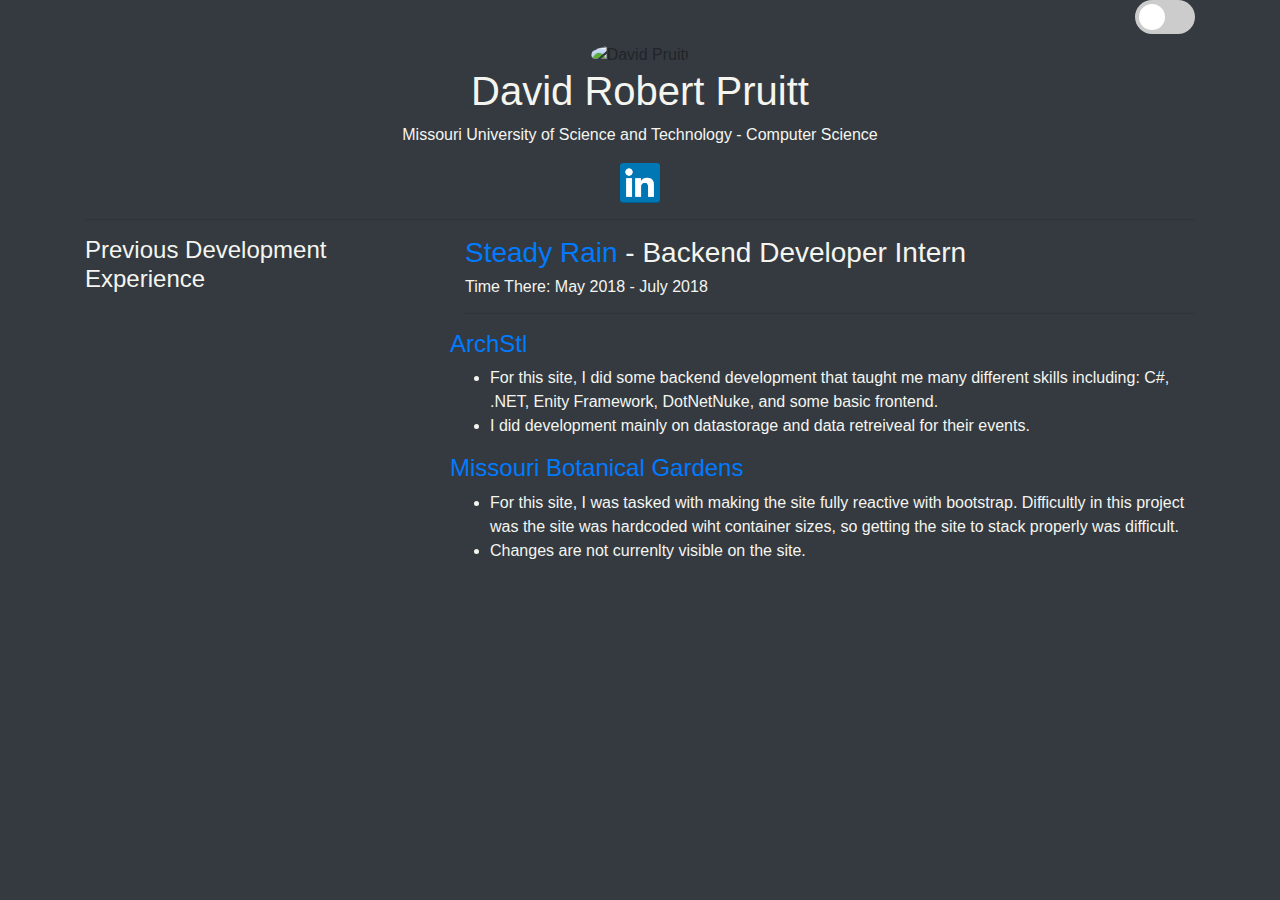
==== index.html @ e1206e6c "Initial Commit" ====
<!DOCTYPE html>
<html>
    <head>
        <title>David Pruitt - Computer Science</title>
        <link rel="stylesheet" href="https://maxcdn.bootstrapcdn.com/bootstrap/4.1.3/css/bootstrap.min.css">
        <link href="https://gitcdn.github.io/bootstrap-toggle/2.2.2/css/bootstrap-toggle.min.css" rel="stylesheet">
        <link rel="stylesheet" type="text/css" href="Pruitt.css">
    </head>
    <body class="bg-dark"> <!--Add ability to have this themed as a dark and light theme. Toggle in top right corner-->
        <div class="container">
            <div class="row">
                <div class="col">
                    <div class="float-right">
                        <label class="switch" id="ThemeSwitch">
                            <input type="checkbox" id="themeSelector">
                            <span class="slider round"></span>
                        </label>
                    </div>
                </div>
            </div>
            <div class="row">
                <div class="col">
                    <div class="mx-*-auto text-center">
                        <img class="rounded-circle img-fluid" src="David_Pruitt.jpg" alt="David Pruitt" style="width: 200px">
                    </div>
                </div>
            </div>
            <div class="row">
                <div class="col">
                    <div class="mx-auto text-white text-center">
                            <h1 class="Color-Text">David Robert Pruitt</h1> 
                    </div>
                </div>
            </div>
            <div class="row">
                <div class="col-12">
                    <div class="mx-auto text-center">
                        <p class="Color-Text">Missouri University of Science and Technology - Computer Science</p>
                    </div>
                </div>
            </div>
            <div class="row">
                <div class="col-12">
                    <div class="mx-auto text-center">
                        <a href="https://www.linkedin.com/in/david-r-pruitt/"><img src="ln.png" style="width: 40px"></a>
                    </div>
                </div>
            </div>

            <hr class="divider">

            <div class="row">
                <div class="col-lg-4 col-xs-12">
                    <h4 class="Color-Text">Previous Development Experience</h4>
                </div>
                <div class="col-lg-8 col-xs-12">
                    <div class="row">
                        <div class="col-12">
                            <h3 class="Color-Text"><a href="https://www.steadyrain.com">Steady Rain</a> - Backend Developer Intern</h3>
                            <h6 class="Color-Text">Time There: May 2018 - July 2018</h6>
                            <hr class="divider">
                        </div>
                        <div class="row">
                            <div class="col-12">
                                <h4 class="Color-Text"><a href="https://www.archstl.org">ArchStl</a></h4>
                                <ul>
                                    <li class="Color-Text">For this site, I did some backend development that taught me many different skills including: C#, .NET, Enity Framework, DotNetNuke, and some basic frontend.</li>
                                    <li class="Color-Text">I did development mainly on datastorage and data retreiveal for their events.</li>
                                </ul>
                            </div>
                            <div class="col-12">
                                <h4 class="Color-Text"><a href="https://www.missouribotanicalgarden.org">Missouri Botanical Gardens</a></h4>
                                <ul>
                                    <li class="Color-Text">For this site, I was tasked with making the site fully reactive with bootstrap. Difficultly in this project was the site was hardcoded
                                        wiht container sizes, so getting the site to stack properly was difficult.
                                    </li>
                                    <li class="Color-Text">
                                        Changes are not currenlty visible on the site.
                                    </li>
                                </ul>
                            </div>
                        </div>
                    </div>
                    <!--Start New Entries Here-->
                </div>
            </div>
        </div> <!--Container End Div-->
    </body>
    <script src="https://ajax.googleapis.com/ajax/libs/jquery/3.3.1/jquery.min.js"></script>
    <script src="https://cdnjs.cloudflare.com/ajax/libs/popper.js/1.14.3/umd/popper.min.js"></script>
    <script src="https://maxcdn.bootstrapcdn.com/bootstrap/4.1.3/js/bootstrap.min.js"></script>
    <script src="https://gitcdn.github.io/bootstrap-toggle/2.2.2/js/bootstrap-toggle.min.js"></script>
    <script src="https://code.jquery.com/jquery-3.3.1.min.js"></script>
    <script src="script.js"></script>
</html>
---- Pruitt.css ----
.DavidP{
    width: 200px;
    border-radius: 50%;
    border-color: white;
    border-width: 5px;
}

.Color-Text-Dark{
    color: #f5f5f0;
}

.Color-Text-Light{
    color: #000;
}

/* The switch - the box around the slider */
.switch {
    position: relative;
    display: inline-block;
    width: 60px;
    height: 34px;
    }

    /* Hide default HTML checkbox */
    .switch input {
    opacity: 0;
    width: 0;
    height: 0;
    }

    /* The slider */
    .slider {
    position: absolute;
    cursor: pointer;
    top: 0;
    left: 0;
    right: 0;
    bottom: 0;
    background-color: #ccc;
    -webkit-transition: .4s;
    transition: .4s;
    }

    .slider:before {
    position: absolute;
    content: "";
    height: 26px;
    width: 26px;
    left: 4px;
    bottom: 4px;
    background-color: white;
    -webkit-transition: .4s;
    transition: .4s;
    }

    input:checked + .slider {
    background-color: #2196F3;
    }

    input:focus + .slider {
    box-shadow: 0 0 1px #2196F3;
    }

    input:checked + .slider:before {
    -webkit-transform: translateX(26px);
    -ms-transform: translateX(26px);
    transform: translateX(26px);
    }

    /* Rounded sliders */
    .slider.round {
    border-radius: 34px;
    }

    .slider.round:before {
    border-radius: 50%;
    }

.navbar{
    background-color: #333;
    position: fixed;
    overflow: hidden;
    bottom: 0;
    width: 100%;
}
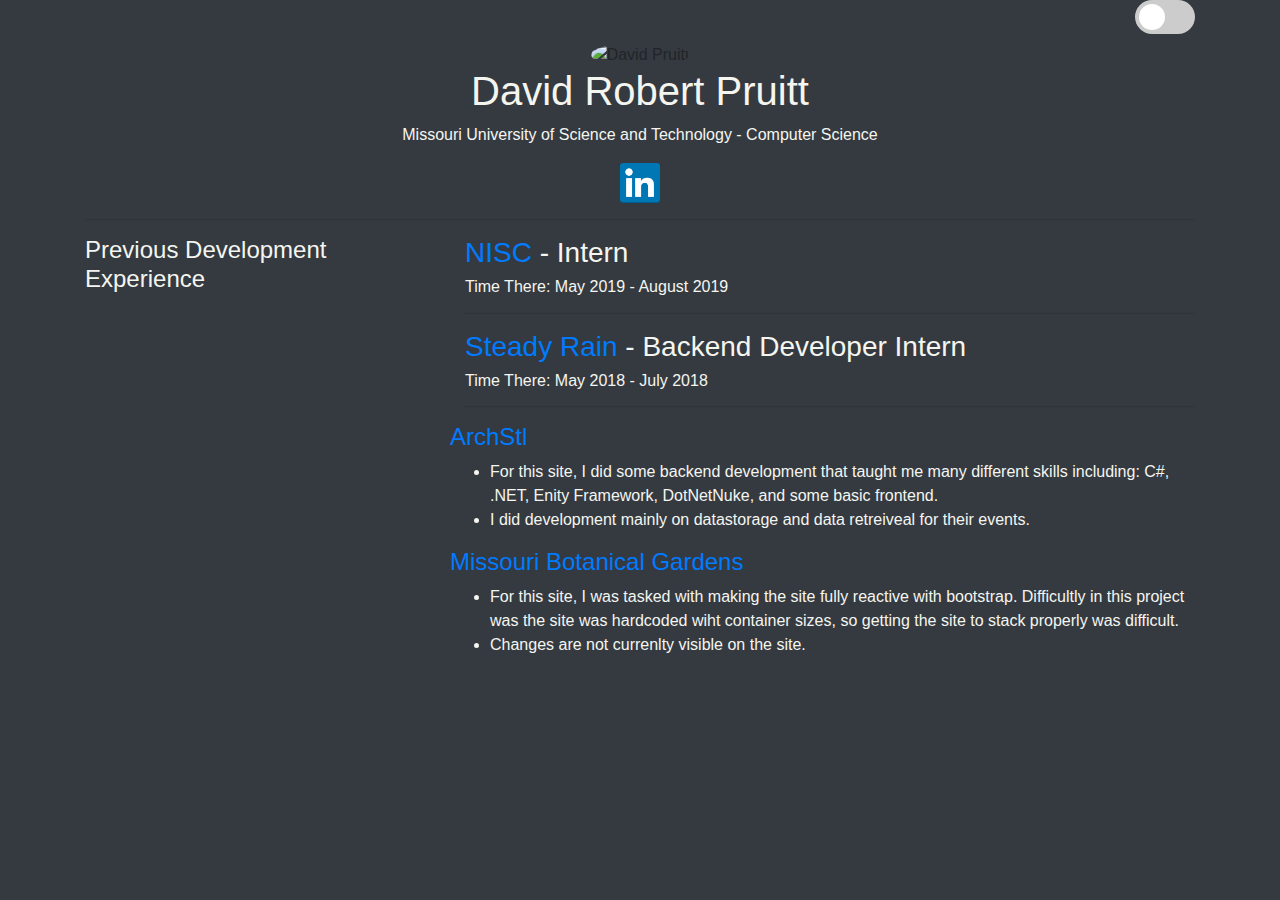
==== commit e4271c4e: "Added NISC spot" ====
--- a/index.html
+++ b/index.html
@@ -6,7 +6,7 @@
         <link href="https://gitcdn.github.io/bootstrap-toggle/2.2.2/css/bootstrap-toggle.min.css" rel="stylesheet">
         <link rel="stylesheet" type="text/css" href="Pruitt.css">
     </head>
-    <body class="bg-dark"> <!--Add ability to have this themed as a dark and light theme. Toggle in top right corner-->
+    <body class="bg-dark">
         <div class="container">
             <div class="row">
                 <div class="col">
@@ -56,6 +56,22 @@
                 <div class="col-lg-8 col-xs-12">
                     <div class="row">
                         <div class="col-12">
+                            <h3 class="Color-Text"><a href="https://www.nisc.coop/">NISC</a> - Intern</h3>
+                            <h6 class="Color-Text">Time There: May 2019 - August 2019</h6>
+                            <hr class="divider">
+                        </div>
+                        <!--<div class="row">
+                            <div class="col-12">
+                                <h4 class="Color-Text"><a href="#">Project</a></h4>
+                                <ul>
+                                    <li class="Color-Text">Fill in later</li>
+                                </ul>
+                            </div>
+                        </div>-->
+                    </div>
+                    <!--<hr class="divider">-->
+                    <div class="row">
+                        <div class="col-12">
                             <h3 class="Color-Text"><a href="https://www.steadyrain.com">Steady Rain</a> - Backend Developer Intern</h3>
                             <h6 class="Color-Text">Time There: May 2018 - July 2018</h6>
                             <hr class="divider">
@@ -71,7 +87,8 @@
                             <div class="col-12">
                                 <h4 class="Color-Text"><a href="https://www.missouribotanicalgarden.org">Missouri Botanical Gardens</a></h4>
                                 <ul>
-                                    <li class="Color-Text">For this site, I was tasked with making the site fully reactive with bootstrap. Difficultly in this project was the site was hardcoded
+                                    <li class="Color-Text">
+                                        For this site, I was tasked with making the site fully reactive with bootstrap. Difficultly in this project was the site was hardcoded
                                         wiht container sizes, so getting the site to stack properly was difficult.
                                     </li>
                                     <li class="Color-Text">
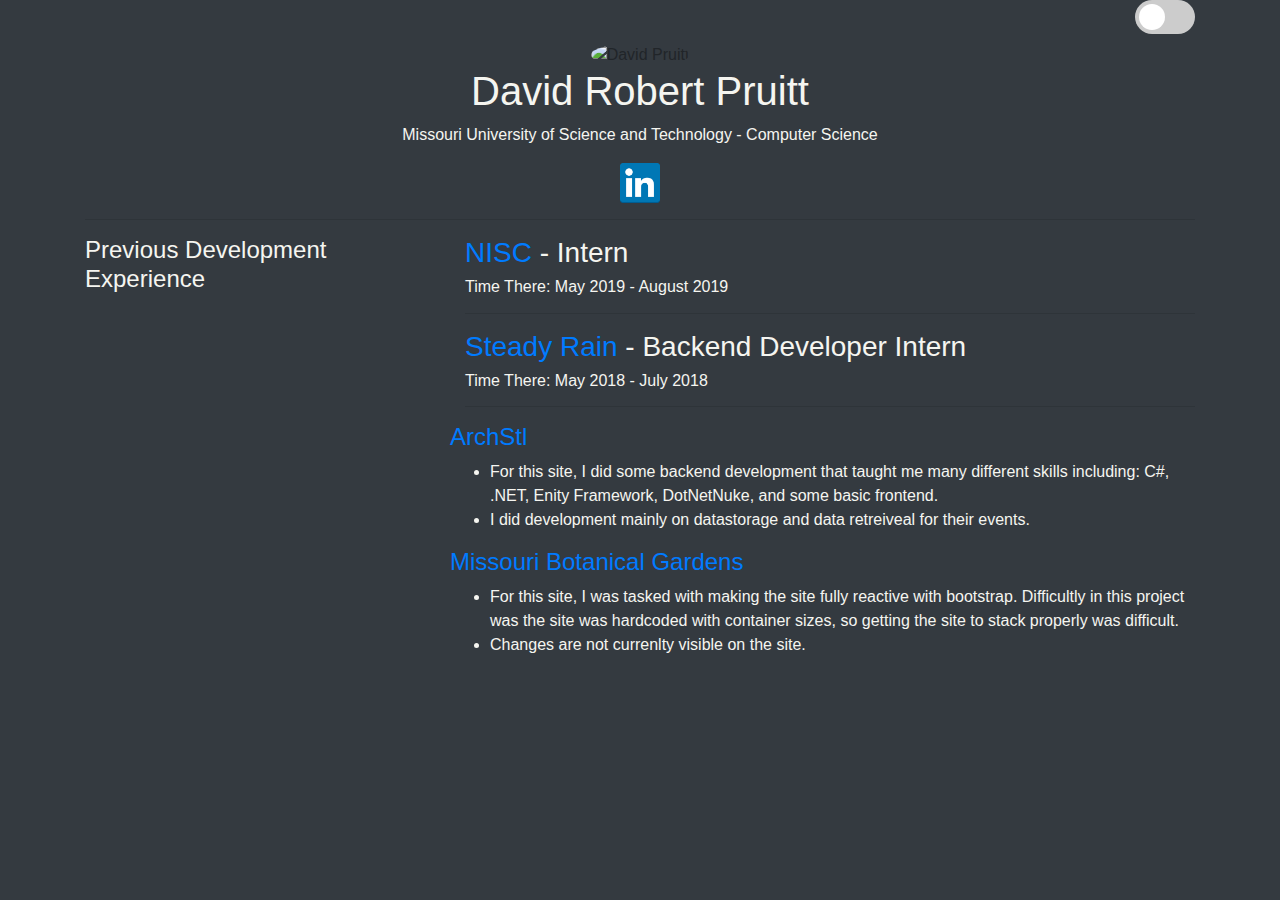
==== commit 6626b9c9: "spelling error" ====
--- a/index.html
+++ b/index.html
@@ -89,7 +89,7 @@
                                 <ul>
                                     <li class="Color-Text">
                                         For this site, I was tasked with making the site fully reactive with bootstrap. Difficultly in this project was the site was hardcoded
-                                        wiht container sizes, so getting the site to stack properly was difficult.
+                                        with container sizes, so getting the site to stack properly was difficult.
                                     </li>
                                     <li class="Color-Text">
                                         Changes are not currenlty visible on the site.
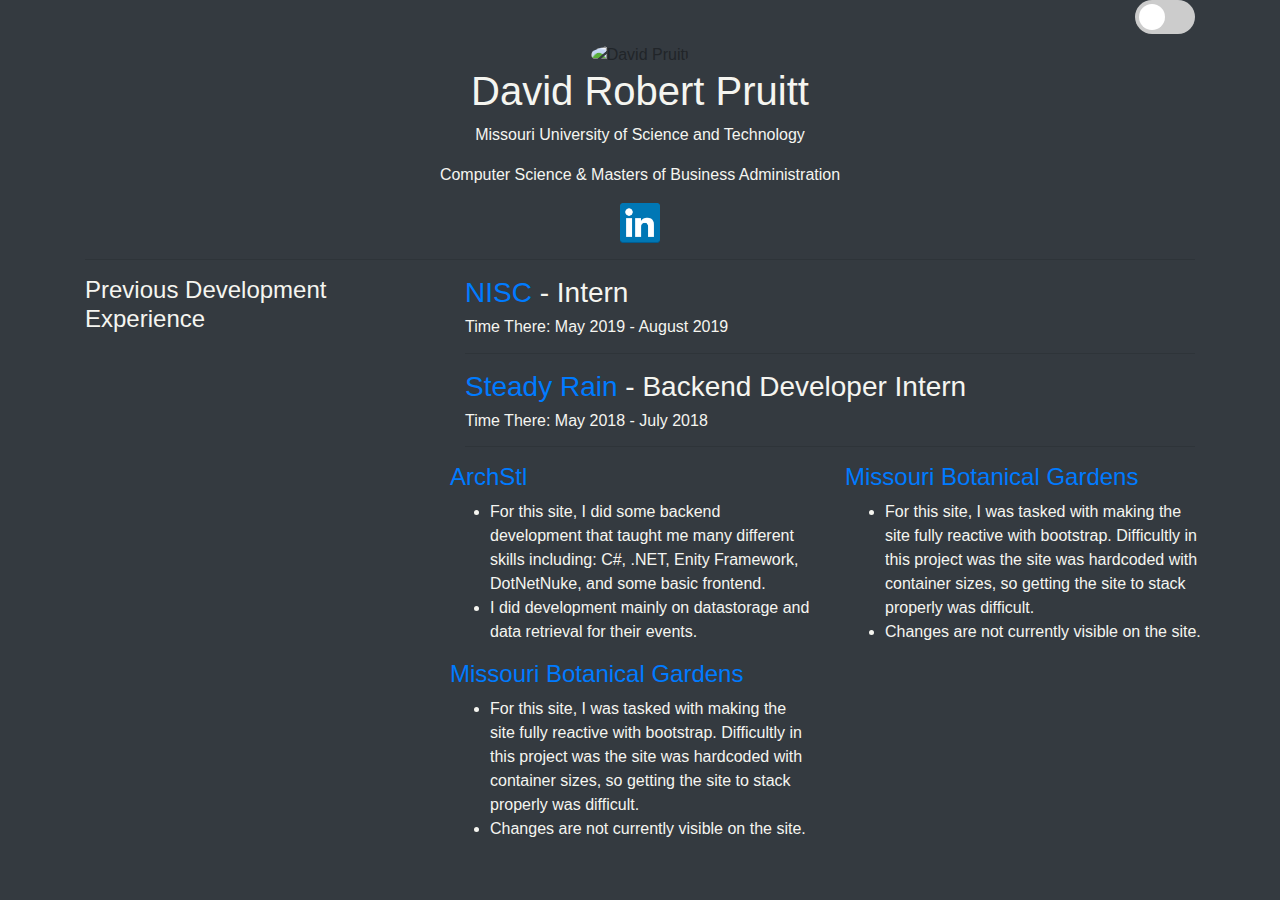
==== commit 5f1643d5: "Changes needs work on reactive for better viewing" ====
--- a/index.html
+++ b/index.html
@@ -35,7 +35,12 @@
             <div class="row">
                 <div class="col-12">
                     <div class="mx-auto text-center">
-                        <p class="Color-Text">Missouri University of Science and Technology - Computer Science</p>
+                        <p class="Color-Text">Missouri University of Science and Technology</p>
+                    </div>
+                </div>
+                <div class="col-12">
+                    <div class="mx-auto text-center">
+                        <p class="Color-Text">Computer Science & Masters of Business Administration</p>
                     </div>
                 </div>
             </div>
@@ -61,7 +66,7 @@
                             <hr class="divider">
                         </div>
                         <!--<div class="row">
-                            <div class="col-12">
+                            <div class="col-6">
                                 <h4 class="Color-Text"><a href="#">Project</a></h4>
                                 <ul>
                                     <li class="Color-Text">Fill in later</li>
@@ -77,14 +82,14 @@
                             <hr class="divider">
                         </div>
                         <div class="row">
-                            <div class="col-12">
+                            <div class="col-md-6 col-xs-12">
                                 <h4 class="Color-Text"><a href="https://www.archstl.org">ArchStl</a></h4>
                                 <ul>
                                     <li class="Color-Text">For this site, I did some backend development that taught me many different skills including: C#, .NET, Enity Framework, DotNetNuke, and some basic frontend.</li>
-                                    <li class="Color-Text">I did development mainly on datastorage and data retreiveal for their events.</li>
+                                    <li class="Color-Text">I did development mainly on datastorage and data retrieval for their events.</li>
                                 </ul>
                             </div>
-                            <div class="col-12">
+                            <div class="col-md-6 col-xs-12">
                                 <h4 class="Color-Text"><a href="https://www.missouribotanicalgarden.org">Missouri Botanical Gardens</a></h4>
                                 <ul>
                                     <li class="Color-Text">
@@ -92,10 +97,22 @@
                                         with container sizes, so getting the site to stack properly was difficult.
                                     </li>
                                     <li class="Color-Text">
-                                        Changes are not currenlty visible on the site.
+                                        Changes are not currently visible on the site.
                                     </li>
                                 </ul>
                             </div>
+                            <div class="col-md-6 col-xs-12">
+                                    <h4 class="Color-Text"><a href="https://www.missouribotanicalgarden.org">Missouri Botanical Gardens</a></h4>
+                                    <ul>
+                                        <li class="Color-Text">
+                                            For this site, I was tasked with making the site fully reactive with bootstrap. Difficultly in this project was the site was hardcoded
+                                            with container sizes, so getting the site to stack properly was difficult.
+                                        </li>
+                                        <li class="Color-Text">
+                                            Changes are not currently visible on the site.
+                                        </li>
+                                    </ul>
+                                </div>
                         </div>
                     </div>
                     <!--Start New Entries Here-->
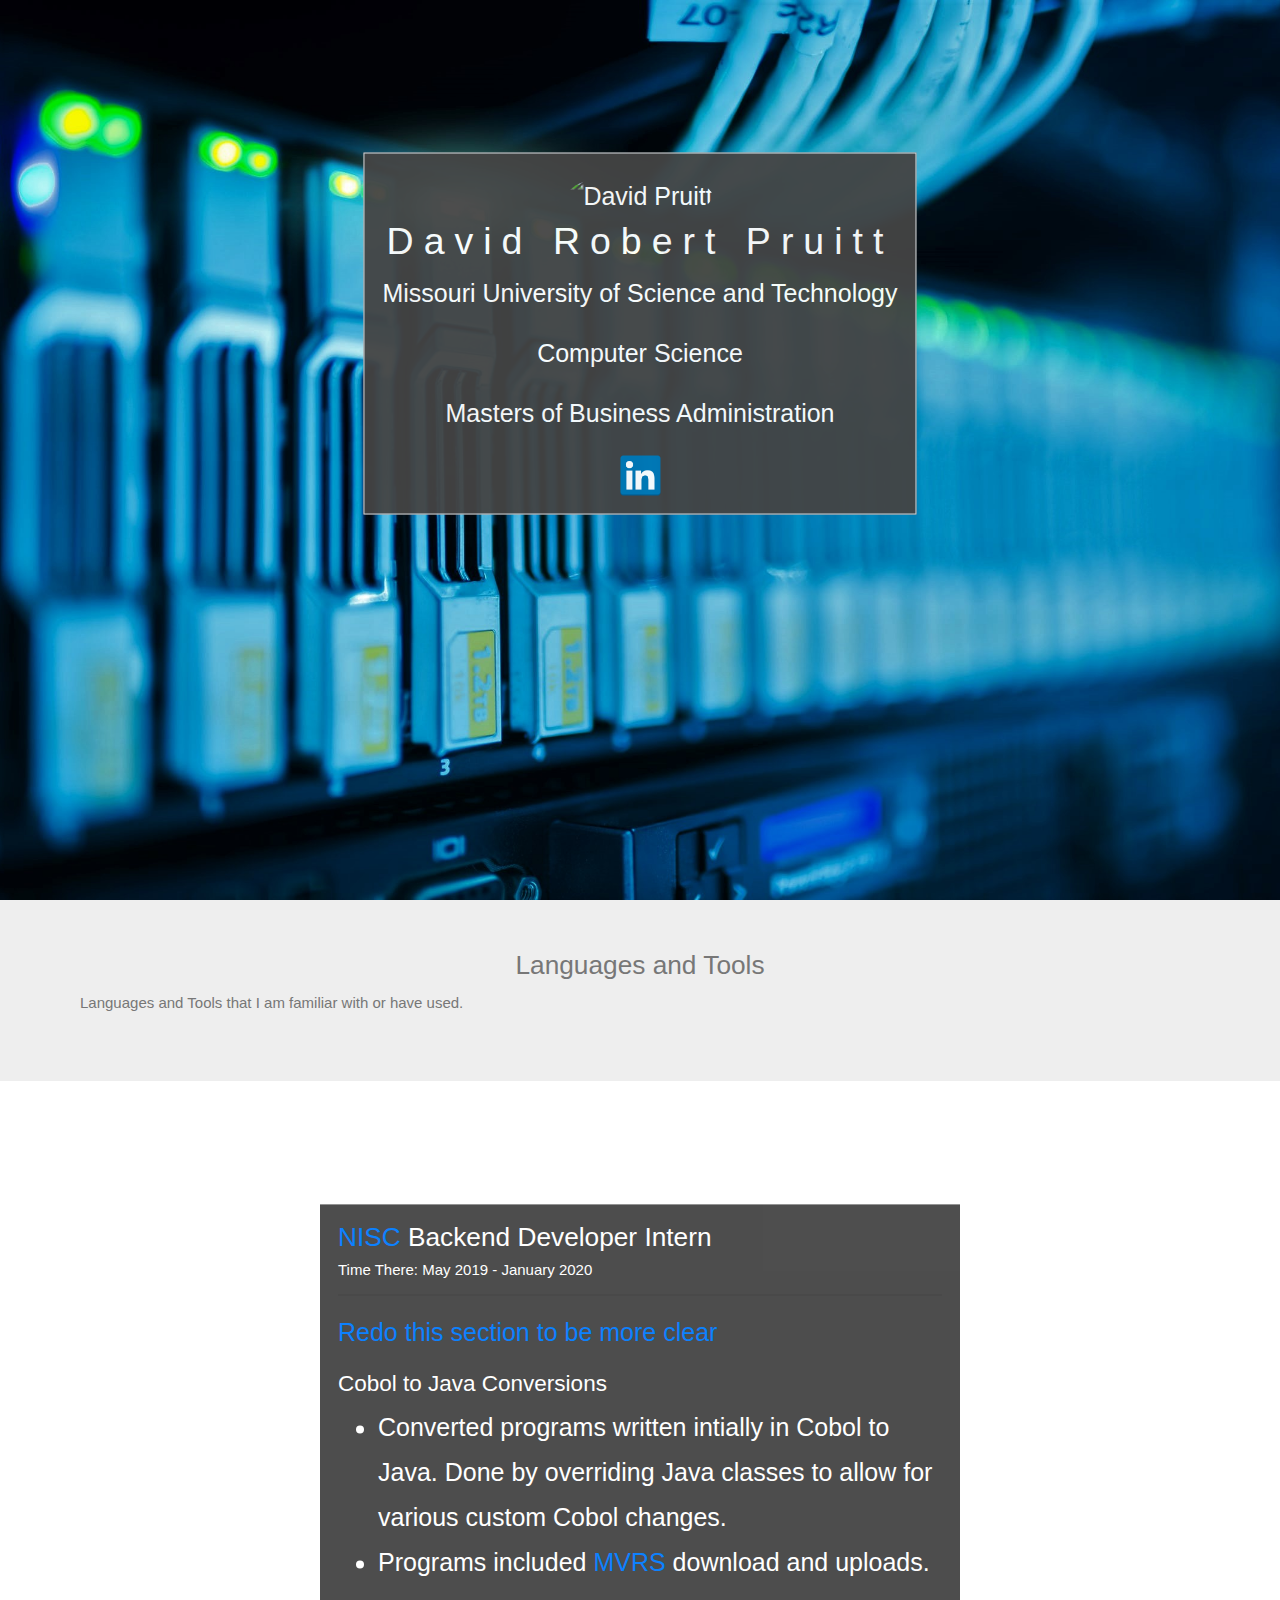
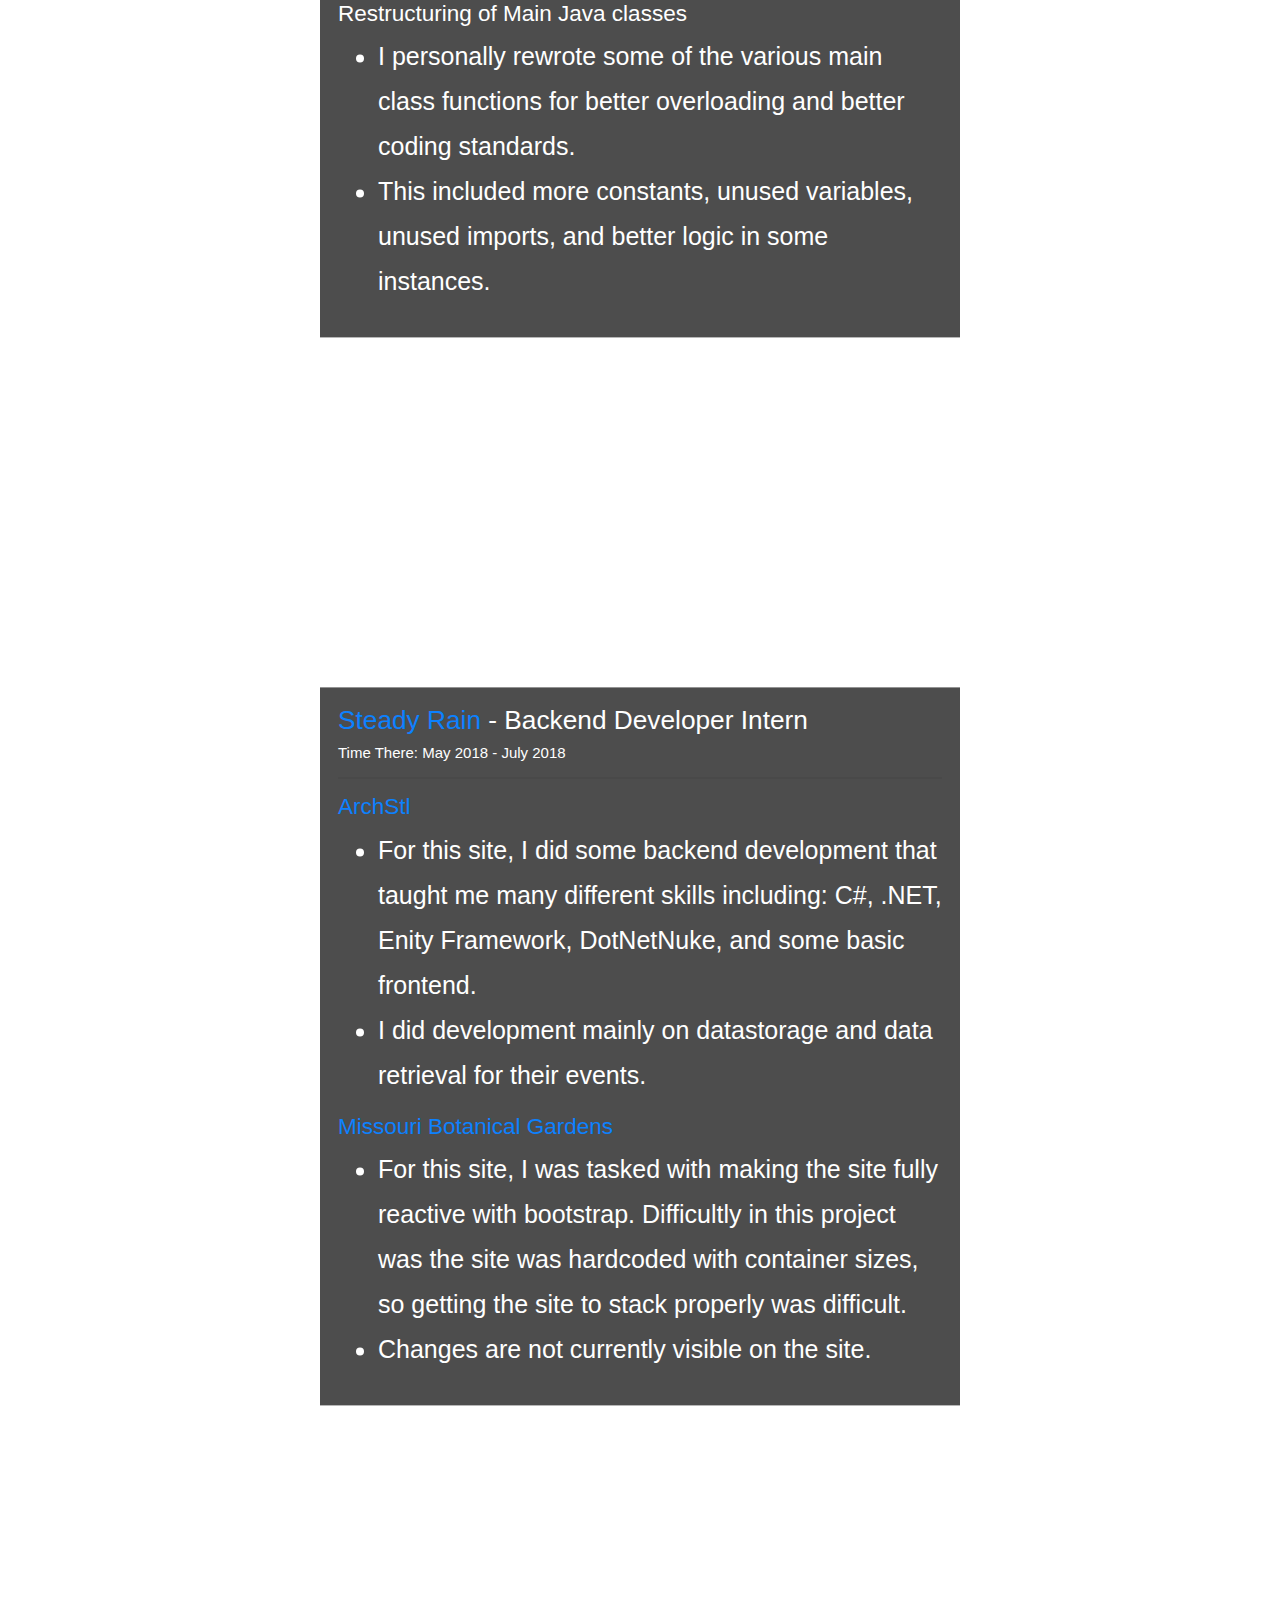
==== commit ef65dabf: "Redesign of site, added new information and images" ====
--- a/index.html
+++ b/index.html
@@ -1,129 +1,86 @@
 <!DOCTYPE html>
 <html>
     <head>
-        <title>David Pruitt - Computer Science</title>
+        <title>David Pruitt - Software Engineer</title>
         <link rel="stylesheet" href="https://maxcdn.bootstrapcdn.com/bootstrap/4.1.3/css/bootstrap.min.css">
         <link href="https://gitcdn.github.io/bootstrap-toggle/2.2.2/css/bootstrap-toggle.min.css" rel="stylesheet">
         <link rel="stylesheet" type="text/css" href="Pruitt.css">
     </head>
-    <body class="bg-dark">
-        <div class="container">
-            <div class="row">
-                <div class="col">
-                    <div class="float-right">
-                        <label class="switch" id="ThemeSwitch">
-                            <input type="checkbox" id="themeSelector">
-                            <span class="slider round"></span>
-                        </label>
-                    </div>
+    <body>
+        <div class="backgroundMain">
+            <div class="mainInfo">
+                <div class="border">
+                    <img class="rounded-circle" src="David_Pruitt.jpg" alt="David Pruitt" style="width: 200px">
+                    <h1 style="letter-spacing: 10px;">David Robert Pruitt</h1> 
+                    <p>Missouri University of Science and Technology</p>
+                    <p>Computer Science</p>
+                    <p>Masters of Business Administration</p>
+                    <a href="https://www.linkedin.com/in/david-r-pruitt/"><img src="ln.png" style="width: 40px"></a>        
                 </div>
             </div>
-            <div class="row">
-                <div class="col">
-                    <div class="mx-*-auto text-center">
-                        <img class="rounded-circle img-fluid" src="David_Pruitt.jpg" alt="David Pruitt" style="width: 200px">
-                    </div>
+        </div>
+        <div class="languageInfo">
+            <h3 style="text-align:center;">Languages and Tools</h3>
+            <p>Languages and Tools that I am familiar with or have used.</p>
+        </div>
+        <div class="backgroundNISC">
+            <div class="secondaryInfo">
+                <span class="borderSecond">
+
+                        <h3><a href="https://www.nisc.coop/">NISC</a> Backend Developer Intern</h3>
+                        <h6>Time There: May 2019 - January 2020</h6>
+                        <hr class="divider">
+                    <p><a href="#"> Redo this section to be more clear </a></p>
+                    <h4>Cobol to Java Conversions</h4>
+                    <ul>
+                        <li>
+                            Converted programs written intially in Cobol to Java. Done by overriding Java classes to allow for various custom Cobol changes.
+                        </li>
+                        <li>
+                            Programs included <a href="https://msps.com/itron-automation">MVRS</a> download and uploads.
+                        </li>
+                    </ul>
+                    <h4>Restructuring of Main Java classes</h4>
+                    <ul>
+                        <li>
+                            I personally rewrote some of the various main class functions for better overloading and better coding standards.
+                        </li>
+                        <li>
+                            This included more constants, unused variables, unused imports, and better logic in some instances.  
+                        </li>
+                    </ul>
+
+
+                </span>
+            </div>
+        </div>
+        <div class="backgroundSteady">
+                <div class="secondaryInfo">
+                    <span class="borderSecond">
+                            
+                        <h3><a href="https://www.steadyrain.com">Steady Rain</a> - Backend Developer Intern</h3>
+                        <h6>Time There: May 2018 - July 2018</h6>
+                        <hr class="divider">
+                    
+                        <h4><a href="https://www.archstl.org">ArchStl</a></h4>
+                        <ul>
+                            <li>For this site, I did some backend development that taught me many different skills including: C#, .NET, Enity Framework, DotNetNuke, and some basic frontend.</li>
+                            <li>I did development mainly on datastorage and data retrieval for their events.</li>
+                        </ul>
+                    
+                        <h4><a href="https://www.missouribotanicalgarden.org">Missouri Botanical Gardens</a></h4>
+                        <ul>
+                            <li>
+                                For this site, I was tasked with making the site fully reactive with bootstrap. Difficultly in this project was the site was hardcoded
+                                with container sizes, so getting the site to stack properly was difficult.
+                            </li>
+                            <li>
+                                Changes are not currently visible on the site.
+                            </li>
+                        </ul>
+
+                    </span>
                 </div>
             </div>
-            <div class="row">
-                <div class="col">
-                    <div class="mx-auto text-white text-center">
-                            <h1 class="Color-Text">David Robert Pruitt</h1> 
-                    </div>
-                </div>
-            </div>
-            <div class="row">
-                <div class="col-12">
-                    <div class="mx-auto text-center">
-                        <p class="Color-Text">Missouri University of Science and Technology</p>
-                    </div>
-                </div>
-                <div class="col-12">
-                    <div class="mx-auto text-center">
-                        <p class="Color-Text">Computer Science & Masters of Business Administration</p>
-                    </div>
-                </div>
-            </div>
-            <div class="row">
-                <div class="col-12">
-                    <div class="mx-auto text-center">
-                        <a href="https://www.linkedin.com/in/david-r-pruitt/"><img src="ln.png" style="width: 40px"></a>
-                    </div>
-                </div>
-            </div>
-
-            <hr class="divider">
-
-            <div class="row">
-                <div class="col-lg-4 col-xs-12">
-                    <h4 class="Color-Text">Previous Development Experience</h4>
-                </div>
-                <div class="col-lg-8 col-xs-12">
-                    <div class="row">
-                        <div class="col-12">
-                            <h3 class="Color-Text"><a href="https://www.nisc.coop/">NISC</a> - Intern</h3>
-                            <h6 class="Color-Text">Time There: May 2019 - August 2019</h6>
-                            <hr class="divider">
-                        </div>
-                        <!--<div class="row">
-                            <div class="col-6">
-                                <h4 class="Color-Text"><a href="#">Project</a></h4>
-                                <ul>
-                                    <li class="Color-Text">Fill in later</li>
-                                </ul>
-                            </div>
-                        </div>-->
-                    </div>
-                    <!--<hr class="divider">-->
-                    <div class="row">
-                        <div class="col-12">
-                            <h3 class="Color-Text"><a href="https://www.steadyrain.com">Steady Rain</a> - Backend Developer Intern</h3>
-                            <h6 class="Color-Text">Time There: May 2018 - July 2018</h6>
-                            <hr class="divider">
-                        </div>
-                        <div class="row">
-                            <div class="col-md-6 col-xs-12">
-                                <h4 class="Color-Text"><a href="https://www.archstl.org">ArchStl</a></h4>
-                                <ul>
-                                    <li class="Color-Text">For this site, I did some backend development that taught me many different skills including: C#, .NET, Enity Framework, DotNetNuke, and some basic frontend.</li>
-                                    <li class="Color-Text">I did development mainly on datastorage and data retrieval for their events.</li>
-                                </ul>
-                            </div>
-                            <div class="col-md-6 col-xs-12">
-                                <h4 class="Color-Text"><a href="https://www.missouribotanicalgarden.org">Missouri Botanical Gardens</a></h4>
-                                <ul>
-                                    <li class="Color-Text">
-                                        For this site, I was tasked with making the site fully reactive with bootstrap. Difficultly in this project was the site was hardcoded
-                                        with container sizes, so getting the site to stack properly was difficult.
-                                    </li>
-                                    <li class="Color-Text">
-                                        Changes are not currently visible on the site.
-                                    </li>
-                                </ul>
-                            </div>
-                            <div class="col-md-6 col-xs-12">
-                                    <h4 class="Color-Text"><a href="https://www.missouribotanicalgarden.org">Missouri Botanical Gardens</a></h4>
-                                    <ul>
-                                        <li class="Color-Text">
-                                            For this site, I was tasked with making the site fully reactive with bootstrap. Difficultly in this project was the site was hardcoded
-                                            with container sizes, so getting the site to stack properly was difficult.
-                                        </li>
-                                        <li class="Color-Text">
-                                            Changes are not currently visible on the site.
-                                        </li>
-                                    </ul>
-                                </div>
-                        </div>
-                    </div>
-                    <!--Start New Entries Here-->
-                </div>
-            </div>
-        </div> <!--Container End Div-->
     </body>
-    <script src="https://ajax.googleapis.com/ajax/libs/jquery/3.3.1/jquery.min.js"></script>
-    <script src="https://cdnjs.cloudflare.com/ajax/libs/popper.js/1.14.3/umd/popper.min.js"></script>
-    <script src="https://maxcdn.bootstrapcdn.com/bootstrap/4.1.3/js/bootstrap.min.js"></script>
-    <script src="https://gitcdn.github.io/bootstrap-toggle/2.2.2/js/bootstrap-toggle.min.js"></script>
-    <script src="https://code.jquery.com/jquery-3.3.1.min.js"></script>
-    <script src="script.js"></script>
 </html>--- a/Pruitt.css
+++ b/Pruitt.css
@@ -5,12 +5,112 @@
     border-width: 5px;
 }
 
-.Color-Text-Dark{
-    color: #f5f5f0;
+
+body, html {
+    height: 100%;
+    margin: 0;
+    font: 400 15px/1.8 "Lato", sans-serif;
+    color: #777;
+  }
+
+.backgroundMain {
+    /*Image Used*/
+    background-image: url("server.jpeg");
+
+    /*Image Height*/
+    min-height: 100%;
+
+    position: relative;
+    /*Scrolling Effect*/
+    background-attachment: fixed;
+    background-position: center;
+    background-repeat: no-repeat;
+    background-size: cover;
 }
 
-.Color-Text-Light{
-    color: #000;
+.backgroundNISC {
+    /*Image Used*/
+    background-image: url("NISC_Logo.jpg");
+
+    /*Image Height*/
+    min-height: 120%;
+
+    position: relative;
+    /*Scrolling Effect*/
+    background-attachment: fixed;
+    background-position: left;
+    background-repeat: no-repeat;
+    background-size: inherit;
+}
+
+.backgroundSteady {
+    /*Image Used*/
+    background-image: url("steadyrain.png");
+
+    /*Image Height*/
+    min-height: 120%;
+
+    position: relative;
+    /*Scrolling Effect*/
+    background-attachment: fixed;
+    background-position: left;
+    background-repeat: no-repeat;
+    background-size: inherit;
+}
+
+.mainInfo {
+    position: absolute;
+    left: 0;
+    top: 25%;
+    width: 100%;
+    text-align: center;
+    color:#000;
+}
+
+.secondaryInfo {
+    position: absolute;
+    left: 0;
+    top: 25%;
+    width: 100%;
+    text-align: left;
+    color:#000;
+}
+
+.languageInfo {
+    color: #777;
+    background-color:#EEE;
+    text-align: center;
+    padding: 50px 80px;
+    text-align: justify;
+}
+
+.border {
+    background-color:#444;
+    opacity: .95;
+    color:#fff;
+    padding: 18px;
+    font-size: 25px;
+    
+    position: absolute;
+    top: 50%;
+    left: 50%;
+    transform: translate(-50%,-20%);
+}
+
+.borderSecond {
+    background-color:#444;
+    opacity: .95;
+    color:#fff;
+    padding: 18px;
+    font-size: 25px;
+    position: absolute;
+    top: 50%;
+    left: 50%;
+    transform: translate(-50%,-20%);
+}
+
+.ImageOpacity {
+    background:rgba(255,255,255,0.3);
 }
 
 /* The switch - the box around the slider */
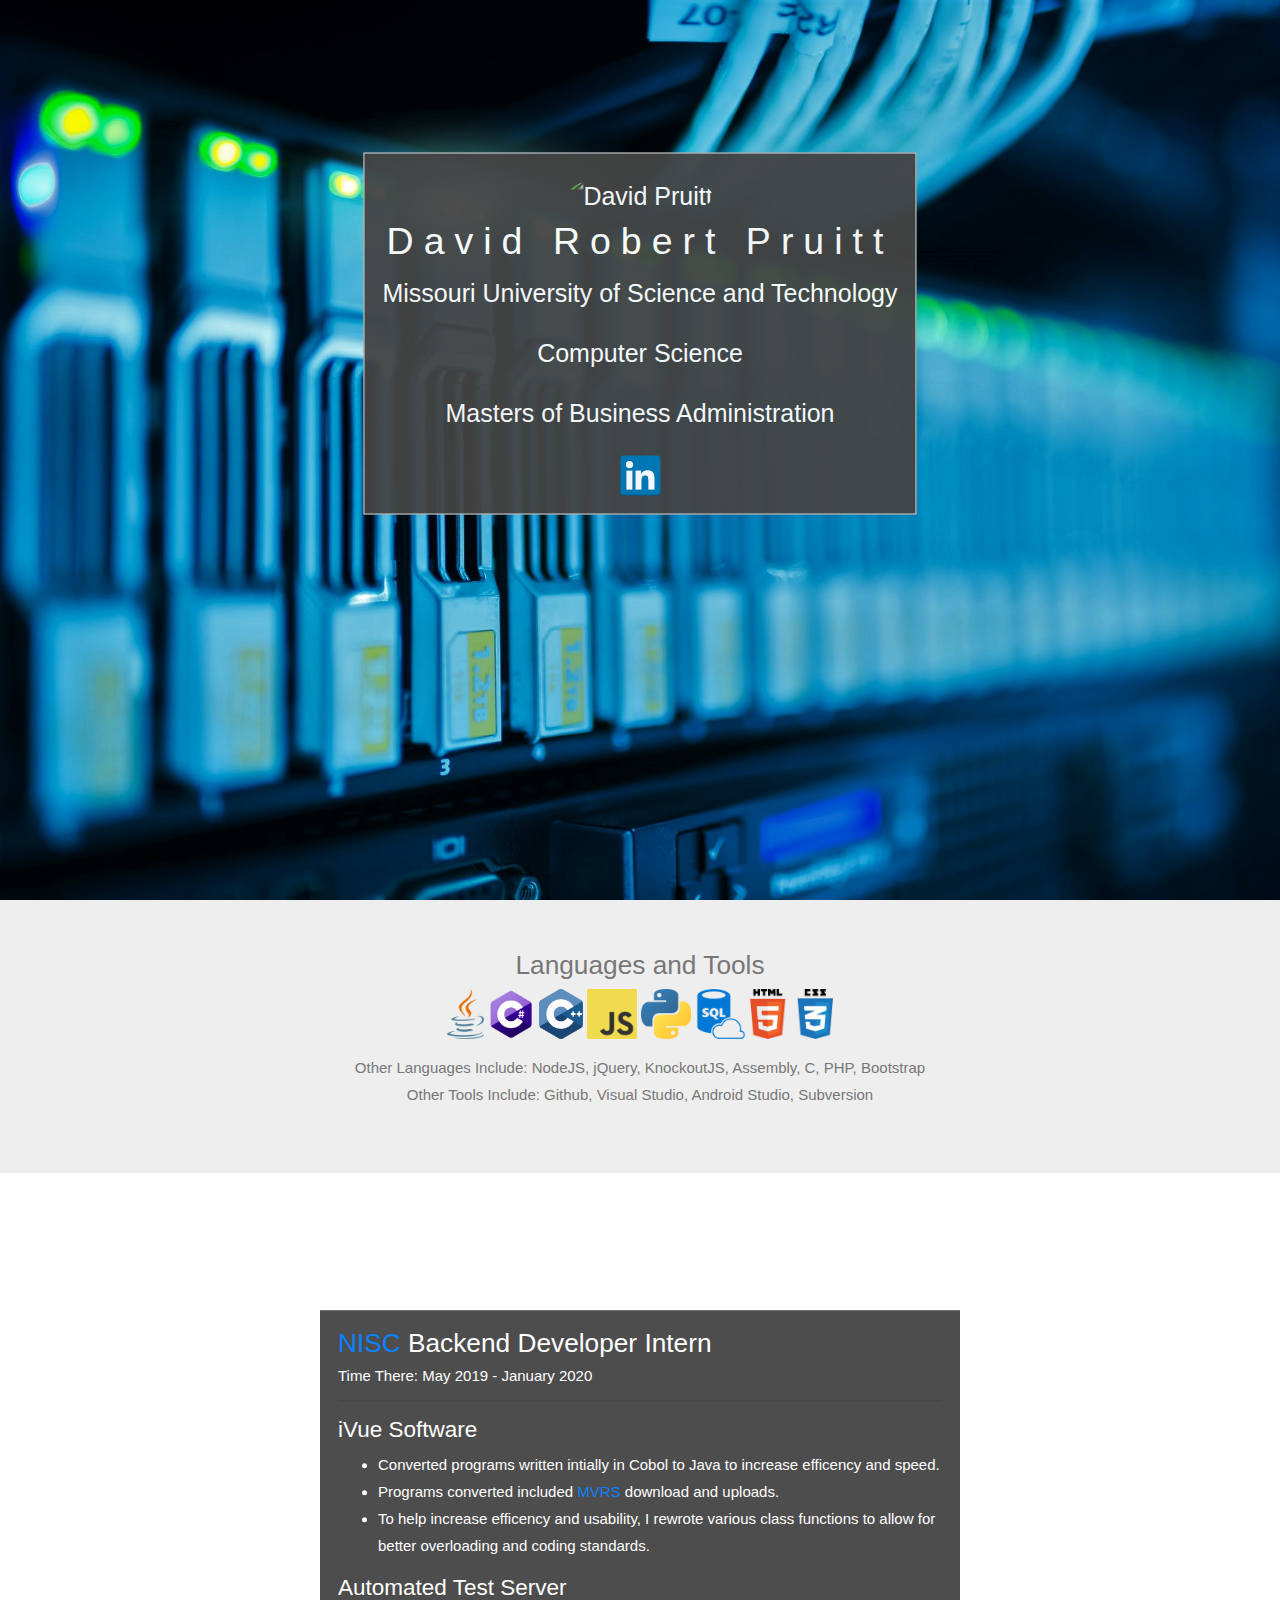
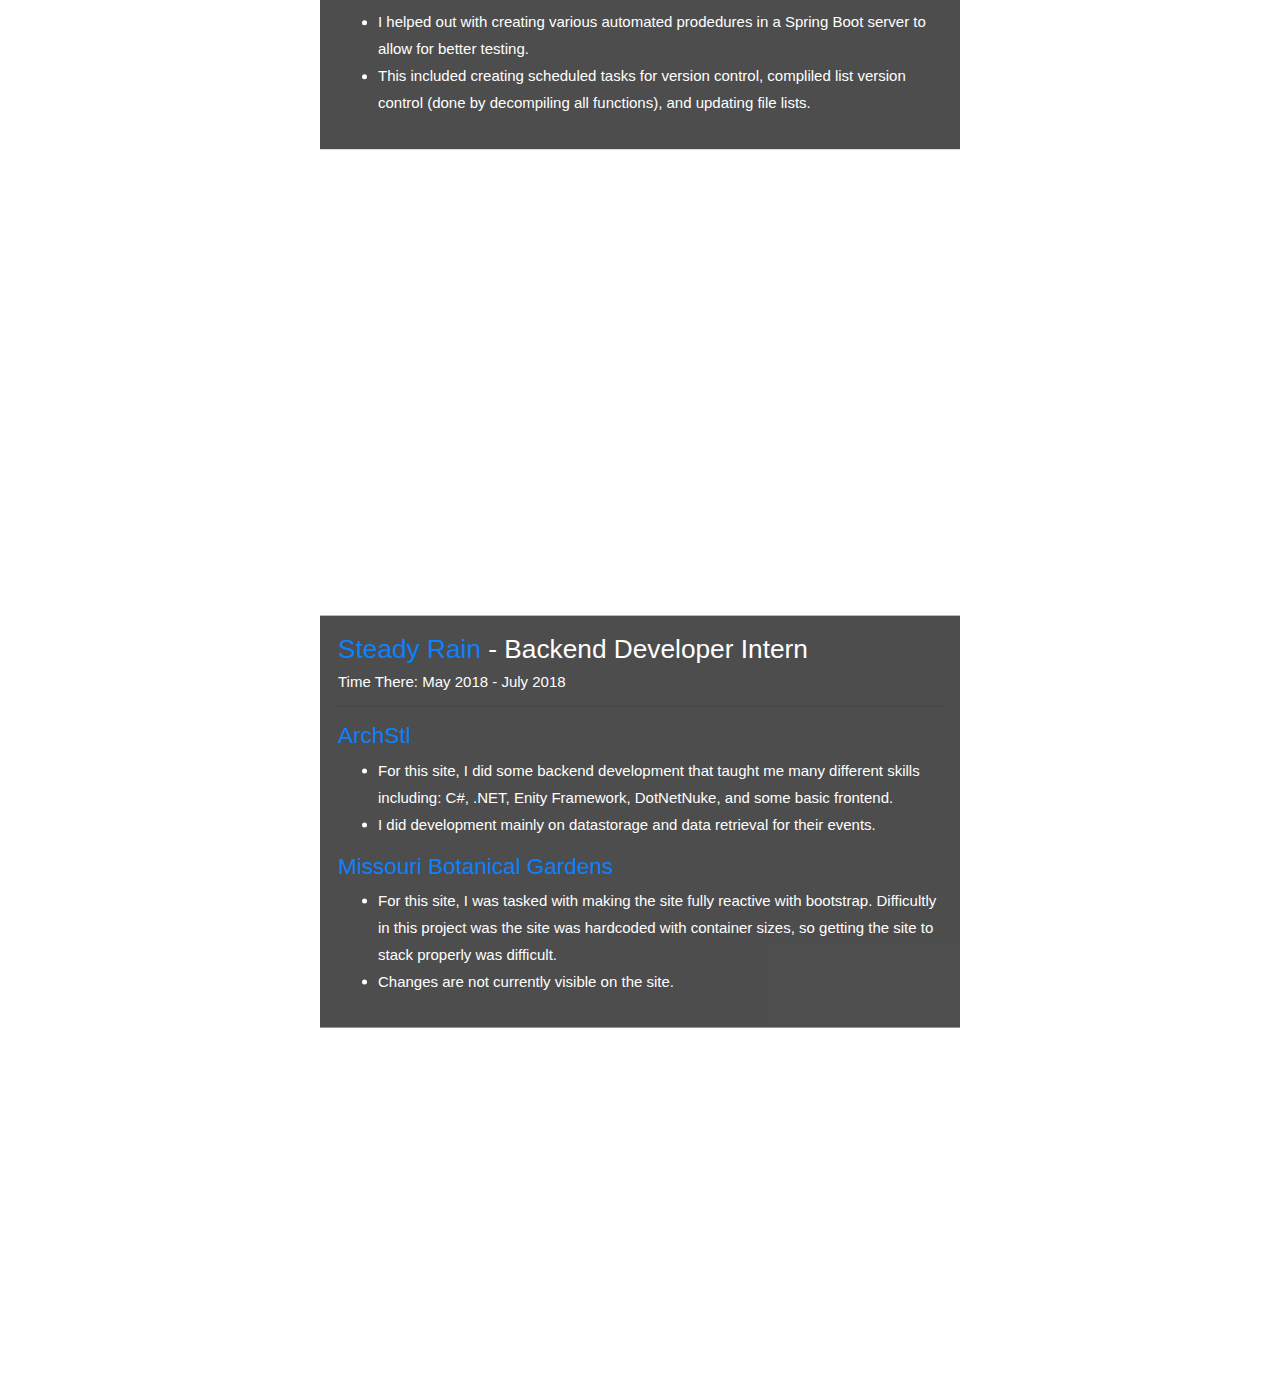
==== commit 85bd5d82: "Version 1.0 11/19/19 of Website" ====
--- a/index.html
+++ b/index.html
@@ -21,7 +21,19 @@
         </div>
         <div class="languageInfo">
             <h3 style="text-align:center;">Languages and Tools</h3>
-            <p>Languages and Tools that I am familiar with or have used.</p>
+            <p style="text-align: center;">
+                <img src="java.png" height="50px">
+                <img src="c-net.png" height="50px">
+                <img src="c-plus.png" height="50px">
+                <img src="javascript.png" height="50px">
+                <img src="python.png" height="50px">
+                <img src="sql.png" height="50px">
+                <img src="htmlcss.png" height="50px">
+            </p>
+            <p style="text-align: center;">
+                Other Languages Include: NodeJS, jQuery, KnockoutJS, Assembly, C, PHP, Bootstrap
+                <br>Other Tools Include: Github, Visual Studio, Android Studio, Subversion
+            </p>
         </div>
         <div class="backgroundNISC">
             <div class="secondaryInfo">
@@ -30,23 +42,25 @@
                         <h3><a href="https://www.nisc.coop/">NISC</a> Backend Developer Intern</h3>
                         <h6>Time There: May 2019 - January 2020</h6>
                         <hr class="divider">
-                    <p><a href="#"> Redo this section to be more clear </a></p>
-                    <h4>Cobol to Java Conversions</h4>
+                    <h4>iVue Software</h4>
                     <ul>
                         <li>
-                            Converted programs written intially in Cobol to Java. Done by overriding Java classes to allow for various custom Cobol changes.
+                            Converted programs written intially in Cobol to Java to increase efficency and speed.
                         </li>
                         <li>
-                            Programs included <a href="https://msps.com/itron-automation">MVRS</a> download and uploads.
+                            Programs converted included <a href="https://msps.com/itron-automation">MVRS</a> download and uploads.
+                        </li>
+                        <li>
+                            To help increase efficency and usability, I rewrote various class functions to allow for better overloading and coding standards.
                         </li>
                     </ul>
-                    <h4>Restructuring of Main Java classes</h4>
+                    <h4>Automated Test Server</h4>
                     <ul>
                         <li>
-                            I personally rewrote some of the various main class functions for better overloading and better coding standards.
+                            I helped out with creating various automated prodedures in a Spring Boot server to allow for better testing.
                         </li>
                         <li>
-                            This included more constants, unused variables, unused imports, and better logic in some instances.  
+                            This included creating scheduled tasks for version control, compliled list version control (done by decompiling all functions), and updating file lists.
                         </li>
                     </ul>
 
--- a/Pruitt.css
+++ b/Pruitt.css
@@ -11,7 +11,11 @@
     margin: 0;
     font: 400 15px/1.8 "Lato", sans-serif;
     color: #777;
-  }
+}
+
+li {
+    font: 400 15px/1.8 "Lato", sans-serif;
+}
 
 .backgroundMain {
     /*Image Used*/
@@ -33,7 +37,7 @@
     background-image: url("NISC_Logo.jpg");
 
     /*Image Height*/
-    min-height: 120%;
+    min-height: 100%;
 
     position: relative;
     /*Scrolling Effect*/
@@ -48,7 +52,7 @@
     background-image: url("steadyrain.png");
 
     /*Image Height*/
-    min-height: 120%;
+    min-height: 100%;
 
     position: relative;
     /*Scrolling Effect*/
